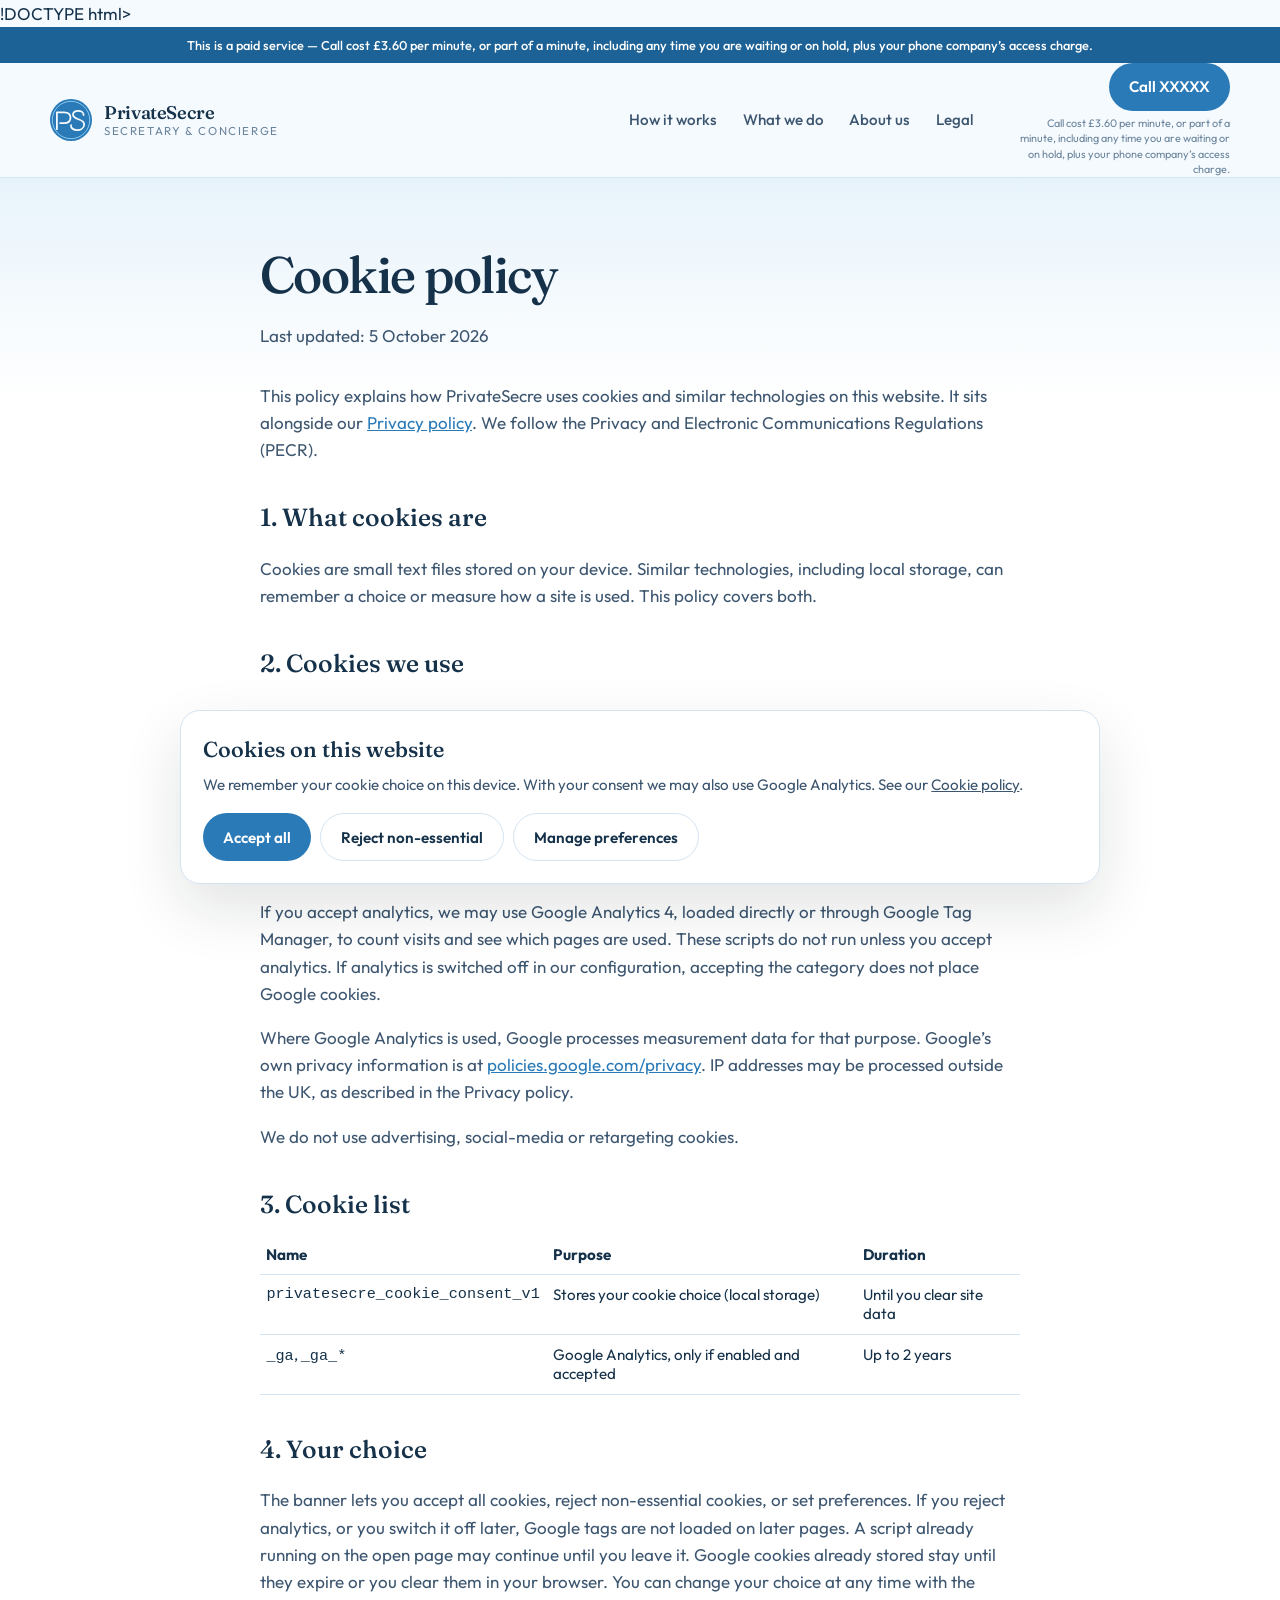
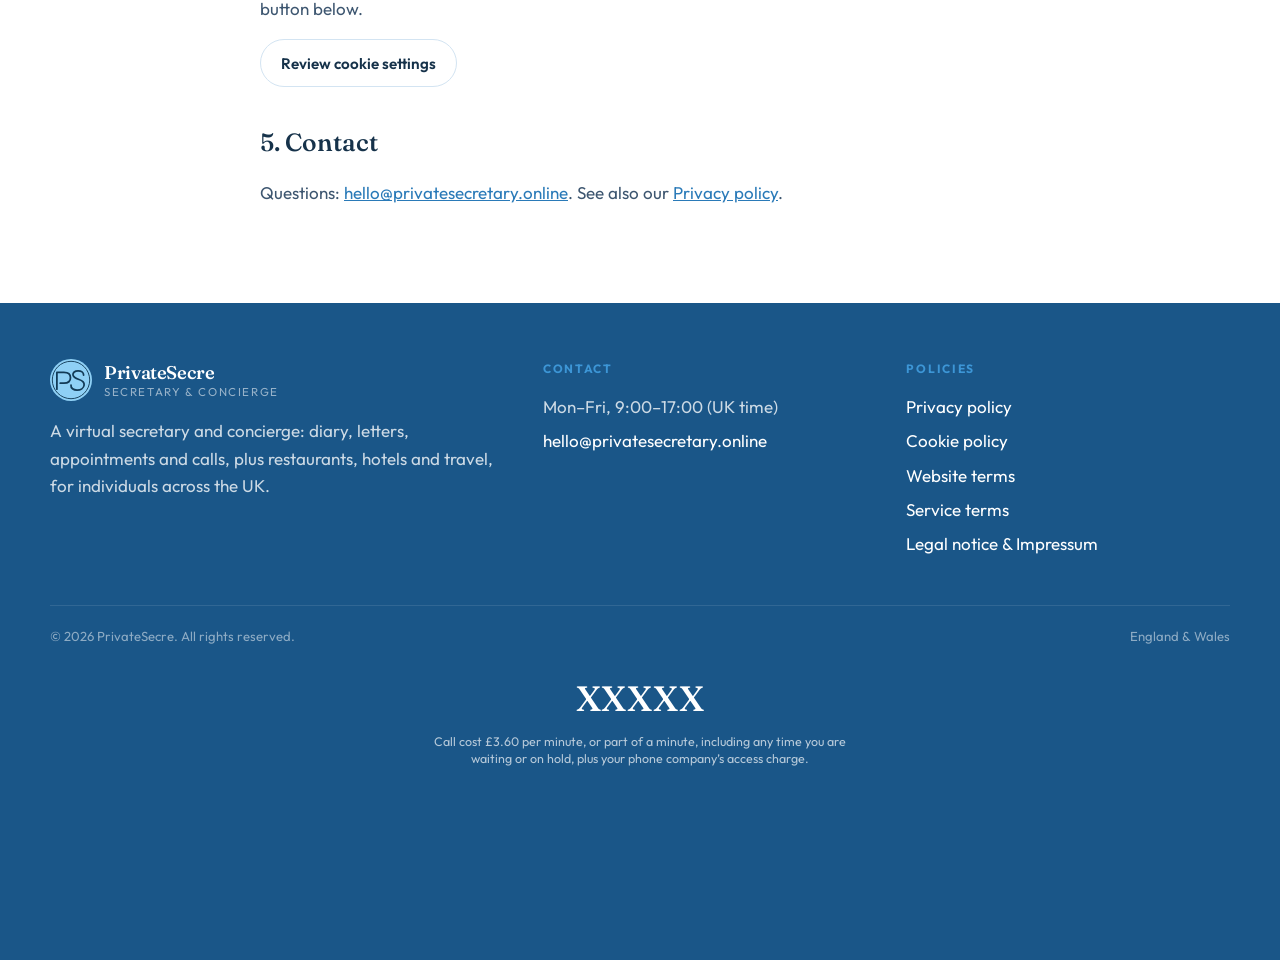
==== cookies.html @ 3f1615e7 "Copy the PrivateSecre page into its own repository. Co-authored-by: Cursor <cursoragent@cursor.com>" ====
!DOCTYPE html>
<html lang="en-GB">
  <head>
    <meta charset="UTF-8" />
    <meta name="viewport" content="width=device-width, initial-scale=1.0" />
    <title>Cookie policy | PrivateSecre</title>
    <link rel="preconnect" href="https://fonts.googleapis.com" />
    <link rel="preconnect" href="https://fonts.gstatic.com" crossorigin />
    <link href="https://fonts.googleapis.com/css2?family=Fraunces:opsz,wght@9..144,520;9..144,560&family=Outfit:wght@400;500;600&display=swap" rel="stylesheet" />
    <link rel="stylesheet" href="css/styles.css" />
    <link rel="icon" href="favicon.svg" type="image/svg+xml" />
    <link rel="apple-touch-icon" href="favicon.svg" />
    <meta name="theme-color" content="#2a7ab8" />
    <script src="js/config.js" defer></script>
    <script src="js/site.js" defer></script>
  </head>
  <body>
    <header class="site-header">
      <p class="paid-banner">This is a paid service — Call cost £3.60 per minute, or part of a minute, including any time you are waiting or on hold, plus your phone company’s access charge.</p>
      <div class="wrap header-bar">
        <a class="logo" href="index.html">
          <svg class="logo-mark" viewBox="0 0 64 64" aria-hidden="true">
            <circle cx="32" cy="32" r="32" fill="#2a7ab8" />
            <circle cx="32" cy="32" r="28.5" fill="none" stroke="#8fd0f5" stroke-width="1.4" />
            <path d="M10.5 46V20.5H21.2c6.4 0 10 3.4 10 8.2 0 4.8-3.6 8.2-10 8.2H15.6" fill="none" stroke="#f7fbfe" stroke-width="2.7" stroke-linecap="round" stroke-linejoin="round" />
            <path d="M51.2 24.4c0-3.8-3.6-6.4-8.4-6.4-5 0-8.2 2.6-7.8 6.2.5 4.2 4.6 5.6 9.2 7 5 1.6 8.2 4 7.8 8.4-.5 4.8-5.4 7.8-10.8 7.8-5.6 0-9.6-3-9.2-7.4" fill="none" stroke="#f7fbfe" stroke-width="2.7" stroke-linecap="round" stroke-linejoin="round" />
          </svg>
          <span class="logo-text"><strong>PrivateSecre</strong><span>Secretary &amp; Concierge</span></span>
        </a>
        <button class="menu-btn" type="button" aria-expanded="false" aria-label="Open menu">
          <svg width="20" height="20" viewBox="0 0 20 20" fill="none" stroke="currentColor" stroke-width="1.6"><path d="M3 5h14M3 10h14M3 15h14" /></svg>
        </button>
        <nav class="site-nav" aria-label="Primary">
          <a href="index.html#how">How it works</a>
          <a href="index.html#services">What we do</a>
          <a href="index.html#about">About us</a>
          <a href="legal.html">Legal</a>
        </nav>
        <div class="header-call">
          <a class="btn btn-navy" href="tel:XXXXX">Call XXXXX</a>
          <p class="call-note">Call cost £3.60 per minute, or part of a minute, including any time you are waiting or on hold, plus your phone company’s access charge.</p>
        </div>
      </div>
    </header>
    <main class="legal">
      <div class="wrap legal-body">
        <h1>Cookie policy</h1>
        <p class="updated">Last updated: 5 October 2026</p>
        <p>This policy explains how PrivateSecre uses cookies and similar technologies on this website. It sits alongside our <a href="privacy.html">Privacy policy</a>. We follow the Privacy and Electronic Communications Regulations (PECR).</p>
        <h2>1. What cookies are</h2>
        <p>Cookies are small text files stored on your device. Similar technologies, including local storage, can remember a choice or measure how a site is used. This policy covers both.</p>
        <h2>2. Cookies we use</h2>
        <h3>Strictly necessary</h3>
        <p>We store your cookie choice so we do not ask you on every page, and so non-essential scripts stay off until you accept them. This does not need consent under PECR. The site does not use this storage for advertising.</p>
        <h3>Analytics</h3>
        <p>If you accept analytics, we may use Google Analytics 4, loaded directly or through Google Tag Manager, to count visits and see which pages are used. These scripts do not run unless you accept analytics. If analytics is switched off in our configuration, accepting the category does not place Google cookies.</p>
        <p>Where Google Analytics is used, Google processes measurement data for that purpose. Google’s own privacy information is at <a href="https://policies.google.com/privacy" rel="noopener noreferrer">policies.google.com/privacy</a>. IP addresses may be processed outside the UK, as described in the Privacy policy.</p>
        <p>We do not use advertising, social-media or retargeting cookies.</p>
        <h2>3. Cookie list</h2>
        <table class="cookie-table">
          <thead><tr><th>Name</th><th>Purpose</th><th>Duration</th></tr></thead>
          <tbody>
            <tr><td><code>privatesecre_cookie_consent_v1</code></td><td>Stores your cookie choice (local storage)</td><td>Until you clear site data</td></tr>
            <tr><td><code>_ga</code>, <code>_ga_*</code></td><td>Google Analytics, only if enabled and accepted</td><td>Up to 2 years</td></tr>
          </tbody>
        </table>
        <h2>4. Your choice</h2>
        <p>The banner lets you accept all cookies, reject non-essential cookies, or set preferences. If you reject analytics, or you switch it off later, Google tags are not loaded on later pages. A script already running on the open page may continue until you leave it. Google cookies already stored stay until they expire or you clear them in your browser. You can change your choice at any time with the button below.</p>
        <p><button type="button" class="btn btn-ghost" onclick="window.PRIVATESECRE_COOKIES && window.PRIVATESECRE_COOKIES.reopenBanner()">Review cookie settings</button></p>
        <h2>5. Contact</h2>
        <p>Questions: <a href="mailto:hello@privatesecretary.online">hello@privatesecretary.online</a>. See also our <a href="privacy.html">Privacy policy</a>.</p>
      </div>
    </main>
    <footer class="site-footer">
      <div class="wrap">
        <div class="footer-grid">
          <div class="footer-brand">
            <a class="logo" href="index.html">
              <svg class="logo-mark" viewBox="0 0 64 64" aria-hidden="true"><circle cx="32" cy="32" r="32" fill="#8fd0f5" /><circle cx="32" cy="32" r="28.5" fill="none" stroke="#123a56" stroke-width="1.4" /><path d="M10.5 46V20.5H21.2c6.4 0 10 3.4 10 8.2 0 4.8-3.6 8.2-10 8.2H15.6" fill="none" stroke="#123a56" stroke-width="2.7" stroke-linecap="round" stroke-linejoin="round" /><path d="M51.2 24.4c0-3.8-3.6-6.4-8.4-6.4-5 0-8.2 2.6-7.8 6.2.5 4.2 4.6 5.6 9.2 7 5 1.6 8.2 4 7.8 8.4-.5 4.8-5.4 7.8-10.8 7.8-5.6 0-9.6-3-9.2-7.4" fill="none" stroke="#123a56" stroke-width="2.7" stroke-linecap="round" stroke-linejoin="round" /></svg>
              <span class="logo-text"><strong>PrivateSecre</strong><span>Secretary &amp; Concierge</span></span>
            </a>
            <p>A virtual secretary and concierge: diary, letters, appointments and calls, plus restaurants, hotels and travel, for individuals across the UK.</p>
          </div>
          <div>
            <h2>Contact</h2>
            <ul>
              <li>Mon–Fri, 9:00–17:00 (UK time)</li>
              <li><a href="mailto:hello@privatesecretary.online">hello@privatesecretary.online</a></li>
            </ul>
          </div>
          <div>
            <h2>Policies</h2>
            <ul>
              <li><a href="privacy.html">Privacy policy</a></li>
              <li><a href="cookies.html">Cookie policy</a></li>
              <li><a href="terms.html">Website terms</a></li>
              <li><a href="service.html">Service terms</a></li>
              <li><a href="legal.html">Legal notice &amp; Impressum</a></li>
            </ul>
          </div>
        </div>
        <div class="footer-base">
          <span>&copy; 2026 PrivateSecre. All rights reserved.</span>
          <span>England &amp; Wales</span>
        </div>
        <div class="footer-cta">
          <p class="footer-phone"><a href="tel:XXXXX">XXXXX</a></p>
          <p class="call-note call-note-light">Call cost £3.60 per minute, or part of a minute, including any time you are waiting or on hold, plus your phone company’s access charge.</p>
        </div>
      </div>
    </footer>
    <div id="cookie-banner" class="cookie-banner" role="dialog" aria-labelledby="cookie-title">
      <div class="cookie-card">
        <h2 id="cookie-title">Cookies on this website</h2>
        <p>We remember your cookie choice on this device. With your consent we may also use Google Analytics. See our <a href="cookies.html">Cookie policy</a>.</p>
        <div class="cookie-actions">
          <button type="button" class="btn btn-navy" data-cookie-accept-all>Accept all</button>
          <button type="button" class="btn btn-ghost" data-cookie-reject>Reject non-essential</button>
          <button type="button" class="btn btn-ghost" data-cookie-manage>Manage preferences</button>
        </div>
        <div id="cookie-panel" class="cookie-panel">
          <div class="cookie-option">
            <input type="checkbox" id="cookie-essential" checked disabled />
            <div><label for="cookie-essential">Strictly necessary</label><p>Required for cookie consent. Always on.</p></div>
          </div>
          <div class="cookie-option">
            <input type="checkbox" id="cookie-analytics" />
            <div><label for="cookie-analytics">Analytics (Google)</label><p>Loaded only if you consent, and only if analytics is switched on in our configuration.</p></div>
          </div>
          <button type="button" class="btn btn-navy" data-cookie-save>Save preferences</button>
        </div>
      </div>
    </div>
  </body>
</html>
---- css/styles.css ----
:root {
  --ink: #16324a;
  --ink-soft: #3d5670;
  --muted: #6a849c;
  --line: #d3e4f2;
  --paper: #e7f3fb;
  --white: #f5faff;
  --navy: #2a7ab8;
  --navy-deep: #1d6296;
  --gold: #3d96d6;
  --gold-soft: #e3f2fc;
  --radius: 18px;
  --shadow: 0 24px 60px rgba(20, 24, 31, 0.12);
  --serif: "Fraunces", "Iowan Old Style", Georgia, serif;
  --sans: "Outfit", system-ui, sans-serif;
  --max: 1180px;
}

*,
*::before,
*::after {
  box-sizing: border-box;
}

html {
  scroll-behavior: smooth;
}

body {
  margin: 0;
  color: var(--ink);
  background: var(--white);
  font-family: var(--sans);
  font-size: 1.0625rem;
  line-height: 1.6;
  -webkit-font-smoothing: antialiased;
}

img {
  max-width: 100%;
  display: block;
}

a {
  color: inherit;
}

.wrap {
  width: min(100% - 2.75rem, var(--max));
  margin-inline: auto;
}

/* ——— Header ——— */
.site-header {
  position: sticky;
  top: 0;
  z-index: 50;
  background: rgba(245, 250, 254, 0.94);
  backdrop-filter: blur(16px);
  border-bottom: 1px solid var(--line);
}

.paid-banner {
  margin: 0;
  padding: 0.55rem 1.25rem;
  background: var(--navy-deep);
  color: #fff;
  text-align: center;
  font-size: 0.8rem;
  line-height: 1.45;
  font-weight: 500;
}

.header-bar {
  display: flex;
  align-items: center;
  gap: 1.5rem;
  min-height: 84px;
}

.logo {
  display: flex;
  align-items: center;
  gap: 0.75rem;
  text-decoration: none;
  flex-shrink: 0;
}

.logo-mark {
  width: 42px;
  height: 42px;
}

.logo-text {
  display: flex;
  flex-direction: column;
  line-height: 1.05;
}

.logo-text strong {
  font-family: var(--serif);
  font-weight: 560;
  font-size: 1.15rem;
  letter-spacing: -0.02em;
}

.logo-text span {
  font-size: 0.72rem;
  letter-spacing: 0.14em;
  text-transform: uppercase;
  color: var(--muted);
  margin-top: 0.2rem;
}

.site-nav {
  display: flex;
  align-items: center;
  gap: 1.6rem;
  margin-left: auto;
}

.site-nav a {
  text-decoration: none;
  font-size: 0.95rem;
  font-weight: 500;
  color: var(--ink-soft);
}

.site-nav a:hover,
.site-nav a[aria-current="page"] {
  color: var(--ink);
}

.header-call {
  display: flex;
  flex-direction: column;
  align-items: flex-end;
  gap: 0.3rem;
  margin-left: 0.75rem;
  max-width: 220px;
}

.header-call .call-note {
  text-align: right;
  font-size: 0.68rem;
}

.header-number {
  text-decoration: none;
  text-align: right;
}

.header-number small {
  display: block;
  font-size: 0.68rem;
  letter-spacing: 0.12em;
  text-transform: uppercase;
  color: var(--muted);
}

.header-number strong {
  font-family: var(--serif);
  font-size: 1.15rem;
  font-weight: 560;
  letter-spacing: 0.01em;
}

.btn {
  display: inline-flex;
  align-items: center;
  justify-content: center;
  gap: 0.45rem;
  min-height: 48px;
  padding: 0.7rem 1.25rem;
  border-radius: 999px;
  border: 0;
  text-decoration: none;
  font-family: var(--sans);
  font-weight: 600;
  font-size: 0.95rem;
  cursor: pointer;
}

.btn-navy {
  background: var(--navy);
  color: #fff;
}

.btn-navy:hover {
  background: var(--navy-deep);
}

.btn-gold {
  background: #5eb6ef;
  color: #0f2d45;
}

.btn-gold:hover {
  filter: brightness(1.05);
}

.btn-ghost {
  background: transparent;
  color: var(--ink);
  border: 1px solid var(--line);
}

.menu-btn {
  display: none;
  margin-left: auto;
  width: 46px;
  height: 46px;
  border-radius: 12px;
  border: 1px solid var(--line);
  background: #fff;
  cursor: pointer;
}

/* ——— Hero ——— */
.hero {
  background: linear-gradient(165deg, #d4ecfb 0%, #f5faff 48%, #e5f3fc 100%);
  color: var(--ink);
  padding: 3.5rem 0 4.5rem;
}

.hero-grid {
  display: grid;
  grid-template-columns: 1.05fr 0.95fr;
  gap: 4rem;
  align-items: center;
}

.kicker {
  display: inline-flex;
  align-items: center;
  gap: 0.6rem;
  margin: 0 0 1.25rem;
  font-size: 0.78rem;
  font-weight: 600;
  letter-spacing: 0.16em;
  text-transform: uppercase;
  color: var(--gold);
}

.kicker::before {
  content: "";
  width: 28px;
  height: 1px;
  background: var(--gold);
}

.hero h1 {
  margin: 0 0 1.25rem;
  font-family: var(--serif);
  font-weight: 520;
  font-size: clamp(2.7rem, 5vw, 4.4rem);
  line-height: 1.02;
  letter-spacing: -0.035em;
}

.hero h1 em {
  font-style: italic;
  font-weight: 480;
  color: #1d6eab;
}

.lede {
  margin: 0 0 2rem;
  max-width: 38rem;
  font-size: 1.15rem;
  color: var(--ink-soft);
}

.hero .lede {
  color: var(--ink-soft);
}

.hero .hours {
  color: var(--muted);
}

.hero .call-note-light {
  color: var(--muted);
}

.hero-actions {
  display: flex;
  flex-wrap: wrap;
  align-items: flex-start;
  gap: 1.25rem;
  margin-bottom: 1.75rem;
}

.cta {
  display: flex;
  flex-direction: column;
  align-items: flex-start;
  gap: 0.45rem;
}

.cta-center {
  align-items: center;
  text-align: center;
}

.call-note {
  margin: 0;
  max-width: 26rem;
  font-size: 0.78rem;
  line-height: 1.4;
  color: var(--muted);
}

.call-note-light {
  color: rgba(255, 255, 255, 0.68);
}

.call-note-on-navy {
  margin-top: 0.75rem;
  color: rgba(255, 255, 255, 0.72);
  text-align: right;
}

.footer-cta {
  display: flex;
  flex-direction: column;
  align-items: center;
  margin-top: 1.5rem;
}

.footer-cta .call-note,
.cta-center .call-note {
  text-align: center;
}

.btn-xl {
  min-height: 56px;
  padding: 0.9rem 1.6rem;
  font-size: 1.02rem;
}

.hours {
  margin: 0;
  color: var(--muted);
  font-size: 0.92rem;
}

.trust-row {
  display: flex;
  flex-wrap: wrap;
  gap: 0.6rem;
  margin-top: 1.75rem;
  padding: 0;
  list-style: none;
}

.trust-row li {
  padding: 0.45rem 0.75rem;
  border-radius: 999px;
  background: #fff;
  border: 1px solid var(--line);
  font-size: 0.82rem;
  color: var(--ink-soft);
}

.hero .trust-row li {
  background: rgba(255, 255, 255, 0.72);
  border-color: #c5dff0;
  color: var(--ink-soft);
}

.hero-stage {
  display: grid;
  grid-template-columns: minmax(0, 0.95fr) minmax(0, 1.05fr);
  gap: 3rem;
  align-items: center;
}

.hero-copy {
  padding-bottom: 0;
}

.film {
  display: grid;
  grid-template-columns: 1.15fr 0.85fr;
  grid-template-rows: 1.2fr 0.8fr;
  gap: 0.75rem;
  height: 540px;
}

.film figure {
  position: relative;
  margin: 0;
  overflow: hidden;
  border-radius: 18px;
}

.film figure:first-child {
  grid-row: 1 / span 2;
}

.film img {
  width: 100%;
  height: 100%;
  object-fit: cover;
  object-position: center;
}

.film figcaption {
  position: absolute;
  left: 12px;
  bottom: 12px;
  padding: 0.32rem 0.7rem;
  border-radius: 999px;
  background: rgba(255, 255, 255, 0.94);
  font-size: 0.7rem;
  font-weight: 600;
  letter-spacing: 0.12em;
  text-transform: uppercase;
  color: var(--navy);
}

.hero-figure {
  position: relative;
  margin: 0;
}

.hero-figure img {
  width: 100%;
  height: 620px;
  object-fit: cover;
  border-radius: 28px;
  box-shadow: var(--shadow);
}

.hero-card {
  position: absolute;
  left: -28px;
  bottom: 28px;
  width: min(280px, 80%);
  padding: 1.15rem 1.2rem;
  background: #fff;
  border-radius: 16px;
  box-shadow: var(--shadow);
}

.hero-card span {
  display: block;
  font-size: 0.72rem;
  letter-spacing: 0.12em;
  text-transform: uppercase;
  color: var(--muted);
}

.hero-card strong {
  display: block;
  margin-top: 0.25rem;
  font-family: var(--serif);
  font-size: 1.55rem;
  font-weight: 560;
}

.hero-card p {
  margin: 0.35rem 0 0;
  font-size: 0.88rem;
  color: var(--ink-soft);
}

/* ——— Sections ——— */
.section {
  padding: 5.5rem 0;
}

.section-paper {
  background: var(--paper);
}

.section-head {
  display: grid;
  grid-template-columns: 180px 1fr;
  gap: 2rem;
  margin-bottom: 2.75rem;
  align-items: start;
}

.section-index {
  font-size: 0.78rem;
  letter-spacing: 0.16em;
  text-transform: uppercase;
  color: var(--gold);
  font-weight: 600;
}

.section-head h2 {
  margin: 0 0 0.6rem;
  font-family: var(--serif);
  font-weight: 520;
  font-size: clamp(2rem, 3.4vw, 3rem);
  letter-spacing: -0.03em;
  line-height: 1.08;
}

.section-head p {
  margin: 0;
  max-width: 40rem;
  color: var(--ink-soft);
}

.split {
  display: grid;
  grid-template-columns: 1.05fr 0.95fr;
  gap: 3.5rem;
  align-items: center;
}

.portrait {
  margin: 0;
  position: relative;
}

.portrait img {
  width: 100%;
  height: 460px;
  object-fit: cover;
  object-position: center;
  border-radius: 24px;
}

.portrait figcaption {
  margin-top: 0.75rem;
  font-size: 0.82rem;
  color: var(--muted);
}

.copy p {
  margin: 0 0 1rem;
  color: var(--ink-soft);
}

.copy p:last-child {
  margin-bottom: 0;
}

.services {
  display: grid;
  grid-template-columns: 1fr 1fr;
  gap: 0;
  border-top: 1px solid var(--line);
}

.service {
  padding: 1.6rem 1.5rem 1.6rem 0;
  border-bottom: 1px solid var(--line);
}

.service:nth-child(odd) {
  padding-right: 2.5rem;
  border-right: 1px solid var(--line);
}

.service:nth-child(even) {
  padding-left: 2.5rem;
}

.service-no {
  display: block;
  margin-bottom: 0.45rem;
  font-size: 0.75rem;
  letter-spacing: 0.14em;
  color: var(--gold);
  font-weight: 600;
}

.service h3 {
  margin: 0 0 0.4rem;
  font-size: 1.15rem;
  font-weight: 600;
}

.service p {
  margin: 0;
  color: var(--ink-soft);
  font-size: 0.98rem;
}

.reasons {
  display: grid;
  grid-template-columns: repeat(3, 1fr);
  gap: 1.25rem;
}

.reason {
  padding: 1.6rem 1.4rem 1.5rem;
  background: #fff;
  border-radius: 20px;
  border: 1px solid var(--line);
}

.reason h3 {
  margin: 0.9rem 0 0.45rem;
  font-family: var(--serif);
  font-weight: 520;
  font-size: 1.45rem;
}

.reason p {
  margin: 0;
  color: var(--ink-soft);
  font-size: 0.98rem;
}

.reason-icon {
  width: 42px;
  height: 42px;
  border-radius: 12px;
  display: grid;
  place-items: center;
  background: var(--gold-soft);
  color: #1d6eab;
}

/* ——— Collage, scenes, gallery ——— */
.collage {
  display: grid;
  grid-template-columns: 1.35fr 0.9fr;
  grid-template-rows: 1fr 1fr;
  gap: 0.8rem;
  min-height: 560px;
}

.collage figure {
  position: relative;
  margin: 0;
  overflow: hidden;
  border-radius: 24px;
  box-shadow: var(--shadow);
}

.collage-main {
  grid-row: 1 / span 2;
}

.collage img {
  width: 100%;
  height: 100%;
  object-fit: cover;
}

.collage figcaption {
  position: absolute;
  left: 14px;
  bottom: 14px;
  padding: 0.38rem 0.75rem;
  border-radius: 999px;
  background: rgba(255, 255, 255, 0.94);
  font-size: 0.72rem;
  font-weight: 600;
  letter-spacing: 0.12em;
  text-transform: uppercase;
  color: var(--navy);
}

.scenes {
  padding: 2.75rem 0 0.5rem;
  background: #fff;
}

.scenes-row {
  display: grid;
  grid-template-columns: repeat(4, 1fr);
  gap: 0.8rem;
}

.scene {
  position: relative;
  display: block;
  height: 240px;
  border-radius: 18px;
  overflow: hidden;
  text-decoration: none;
}

.scene img {
  width: 100%;
  height: 100%;
  object-fit: cover;
  object-position: center;
  transition: transform 0.45s ease;
}

.scene:hover img {
  transform: scale(1.06);
}

.scene::after {
  content: "";
  position: absolute;
  inset: 0;
  background: linear-gradient(180deg, transparent 35%, rgba(18, 58, 96, 0.55));
}

.scene span {
  position: absolute;
  z-index: 1;
  left: 14px;
  bottom: 12px;
  color: #fff;
  font-weight: 600;
  letter-spacing: 0.01em;
}

.gallery {
  display: grid;
  grid-template-columns: repeat(3, 1fr);
  gap: 1.1rem;
}

.shot {
  background: #fff;
  border-radius: 22px;
  overflow: hidden;
  border: 1px solid rgba(28, 43, 74, 0.08);
  box-shadow: 0 16px 40px rgba(20, 24, 31, 0.06);
}

.shot img {
  width: 100%;
  height: 188px;
  object-fit: cover;
}

.shot-body {
  padding: 0.95rem 1.05rem 1.15rem;
}

.shot-body span {
  font-size: 0.72rem;
  letter-spacing: 0.14em;
  color: var(--gold);
  font-weight: 600;
}

.shot-body h3 {
  margin: 0.2rem 0 0.35rem;
  font-size: 1.12rem;
  font-weight: 600;
}

.shot-body p {
  margin: 0;
  color: var(--ink-soft);
  font-size: 0.92rem;
}

.steps {
  display: grid;
  grid-template-columns: repeat(3, 1fr);
  gap: 1.1rem;
  margin: 0;
  padding: 0;
  list-style: none;
}

.steps li {
  background: #fff;
  border-radius: 22px;
  overflow: hidden;
  border: 1px solid var(--line);
}

.steps img {
  width: 100%;
  height: 176px;
  object-fit: cover;
}

.steps li > div {
  padding: 1rem 1.1rem 1.2rem;
}

.steps span {
  font-family: var(--serif);
  font-size: 1.7rem;
  color: var(--gold);
  line-height: 1;
}

.steps h3 {
  margin: 0.2rem 0 0.35rem;
  font-family: var(--serif);
  font-weight: 520;
  font-size: 1.45rem;
}

.steps p {
  margin: 0;
  color: var(--ink-soft);
  font-size: 0.95rem;
}

.section-why {
  background: #fff;
  border-top: 1px solid var(--line);
}

.rail {
  display: grid;
  grid-template-columns: repeat(3, 1fr);
  gap: 0;
  margin: 0;
  padding: 0;
  list-style: none;
  border-top: 1px solid var(--line);
}

.rail li {
  padding: 1.4rem 1.5rem 0 0;
  border-right: 1px solid var(--line);
}

.rail li:last-child {
  border-right: 0;
  padding-right: 0;
}

.rail li + li {
  padding-left: 1.5rem;
}

.rail img {
  width: 100%;
  height: 220px;
  object-fit: cover;
  object-position: center;
  border-radius: 18px;
  margin-bottom: 1.1rem;
}

.rail span {
  font-family: var(--serif);
  font-size: 1.7rem;
  color: var(--gold);
  line-height: 1;
}

.rail h3 {
  margin: 0.2rem 0 0.35rem;
  font-family: var(--serif);
  font-weight: 520;
  font-size: 1.45rem;
}

.rail p {
  margin: 0;
  color: var(--ink-soft);
  font-size: 0.95rem;
}

.desk {
  display: grid;
  grid-template-columns: 1.05fr 0.95fr;
  gap: 2.5rem;
  align-items: start;
}

.desk-label {
  margin: 0 0 0.4rem;
  font-size: 0.78rem;
  font-weight: 600;
  letter-spacing: 0.16em;
  text-transform: uppercase;
  color: var(--gold);
}

.ledger {
  margin: 0;
  padding: 0;
  list-style: none;
}

.ledger li {
  display: grid;
  grid-template-columns: 2.4rem 1fr;
  gap: 0.85rem;
  padding: 1rem 0;
  border-bottom: 1px solid var(--line);
}

.ledger span {
  font-family: var(--serif);
  font-size: 1.05rem;
  color: var(--gold);
  padding-top: 0.15rem;
}

.ledger h3 {
  margin: 0 0 0.2rem;
  font-size: 1.08rem;
  font-weight: 600;
}

.ledger p {
  margin: 0;
  color: var(--ink-soft);
  font-size: 0.95rem;
}

.desk-bookings {
  display: grid;
  gap: 0.85rem;
}

.booking {
  display: grid;
  grid-template-columns: 148px 1fr;
  gap: 1rem;
  align-items: center;
  padding: 0.7rem;
  background: #fff;
  border-radius: 18px;
  border: 1px solid rgba(28, 43, 74, 0.08);
}

.booking img {
  width: 148px;
  height: 112px;
  object-fit: cover;
  object-position: center;
  border-radius: 12px;
}

.booking span {
  font-size: 0.72rem;
  letter-spacing: 0.14em;
  color: var(--gold);
  font-weight: 600;
}

.booking h3 {
  margin: 0.1rem 0 0.25rem;
  font-size: 1.05rem;
}

.booking p {
  margin: 0;
  color: var(--ink-soft);
  font-size: 0.9rem;
}

.about-layout {
  display: grid;
  grid-template-columns: 1.05fr 0.95fr;
  gap: 3.5rem;
  align-items: start;
}

.about-intro h2 {
  margin: 0 0 0.7rem;
  font-family: var(--serif);
  font-weight: 520;
  font-size: clamp(2rem, 3.4vw, 3rem);
  letter-spacing: -0.03em;
  line-height: 1.08;
}

.about-lead {
  margin: 0 0 1.25rem;
  color: var(--ink-soft);
  font-size: 1.08rem;
}

.about-layout .portrait img {
  height: 560px;
}

.section-head-light h2 {
  color: #fff;
}

.section-head-light p {
  color: rgba(255, 255, 255, 0.78);
}

.section-why .reason {
  background: var(--paper);
  border: 0;
}

/* ——— Call band ——— */
.call-band {
  margin: 0;
  padding: 0;
  background: var(--navy);
}

.call-panel {
  display: grid;
  grid-template-columns: 1.2fr 0.8fr;
  gap: 2rem;
  align-items: center;
  padding: 3.25rem 0;
  border-radius: 0;
  background: transparent;
  color: #fff;
  overflow: hidden;
  position: relative;
}

.call-panel h2 {
  margin: 0 0 0.6rem;
  font-family: var(--serif);
  font-weight: 500;
  font-size: clamp(2rem, 3vw, 2.8rem);
  letter-spacing: -0.03em;
  line-height: 1.08;
}

.call-panel p {
  margin: 0;
  color: rgba(255, 255, 255, 0.78);
  max-width: 36rem;
}

.call-side {
  justify-self: end;
  text-align: right;
}

.call-side .big-number {
  display: block;
  margin: 0 0 1rem;
  font-family: var(--serif);
  font-size: clamp(1.8rem, 3vw, 2.4rem);
  text-decoration: none;
  letter-spacing: 0.01em;
}

.call-side small {
  display: block;
  margin-bottom: 1rem;
  color: rgba(255, 255, 255, 0.65);
}

.mid-cta {
  margin-top: 2.25rem;
}

/* ——— Footer ——— */
.site-footer {
  background: #1a5688;
  color: rgba(255, 255, 255, 0.78);
  padding: 3.5rem 0 1.5rem;
}

body:has(#cookie-banner.is-visible) .site-footer {
  padding-bottom: 12rem;
}

.footer-grid {
  display: grid;
  grid-template-columns: 1.4fr 1fr 1fr;
  gap: 2.5rem;
  padding-bottom: 2.5rem;
  border-bottom: 1px solid rgba(255, 255, 255, 0.1);
}

.site-footer .logo-text strong,
.site-footer .logo-text span {
  color: #fff;
}

.site-footer .logo-text span {
  color: rgba(255, 255, 255, 0.55);
}

.footer-brand p {
  margin: 1rem 0 0;
  max-width: 28rem;
}

.site-footer h2 {
  margin: 0 0 0.9rem;
  font-size: 0.75rem;
  letter-spacing: 0.14em;
  text-transform: uppercase;
  color: var(--gold);
}

.site-footer ul {
  margin: 0;
  padding: 0;
  list-style: none;
}

.site-footer li {
  margin: 0 0 0.45rem;
}

.site-footer a {
  color: #fff;
  text-decoration: none;
}

.site-footer a:hover {
  text-decoration: underline;
}

.footer-phone {
  scroll-margin: 8rem 0 2rem;
  margin: 0 0 0.35rem;
  text-align: center;
  font-family: var(--serif);
  font-size: clamp(1.7rem, 3vw, 2.2rem);
  letter-spacing: 0.02em;
  font-weight: 520;
}

.footer-phone a {
  color: #fff;
  text-decoration: none;
}

.footer-base {
  display: flex;
  justify-content: space-between;
  gap: 1rem;
  flex-wrap: wrap;
  padding-top: 1.25rem;
  font-size: 0.82rem;
  color: rgba(255, 255, 255, 0.5);
}

/* ——— Legal ——— */
.legal {
  padding: 3.5rem 0 5rem;
  background: linear-gradient(180deg, var(--paper), #fff 220px);
}

.legal h1 {
  margin: 0 0 0.4rem;
  font-family: var(--serif);
  font-weight: 520;
  font-size: clamp(2.2rem, 4vw, 3.2rem);
  letter-spacing: -0.03em;
}

.updated {
  margin: 0 0 2rem;
  color: var(--muted);
}

.legal-body {
  max-width: 760px;
}

.legal-body h2 {
  margin: 2.2rem 0 0.6rem;
  font-family: var(--serif);
  font-weight: 540;
  font-size: 1.55rem;
}

.legal-body h3 {
  margin: 1.4rem 0 0.4rem;
  font-size: 1.05rem;
}

.legal-body p,
.legal-body li {
  color: var(--ink-soft);
}

.legal-body a {
  color: var(--navy);
}

.ph {
  background: var(--gold-soft);
  color: #18527a;
  padding: 0.05em 0.35em;
  border-radius: 4px;
  font-family: ui-monospace, monospace;
  font-size: 0.88em;
}

.cookie-table {
  width: 100%;
  border-collapse: collapse;
  font-size: 0.95rem;
}

.cookie-table th,
.cookie-table td {
  text-align: left;
  padding: 0.65rem 0.4rem;
  border-bottom: 1px solid var(--line);
  vertical-align: top;
}

/* ——— Cookies ——— */
.cookie-banner {
  position: fixed;
  z-index: 80;
  left: 1rem;
  right: 1rem;
  bottom: 1rem;
  display: none;
}

.cookie-banner.is-visible {
  display: block;
}

.cookie-card {
  width: min(920px, 100%);
  margin: 0 auto;
  padding: 1.35rem 1.4rem;
  background: #fff;
  border: 1px solid var(--line);
  border-radius: 20px;
  box-shadow: var(--shadow);
}

.cookie-card h2 {
  margin: 0 0 0.35rem;
  font-family: var(--serif);
  font-size: 1.35rem;
  font-weight: 540;
}

.cookie-card p {
  margin: 0 0 1rem;
  color: var(--ink-soft);
  font-size: 0.95rem;
}

.cookie-actions {
  display: flex;
  flex-wrap: wrap;
  gap: 0.55rem;
}

.cookie-panel {
  display: none;
  margin-top: 1rem;
  padding-top: 1rem;
  border-top: 1px solid var(--line);
}

.cookie-panel.is-open {
  display: block;
}

.cookie-option {
  display: flex;
  gap: 0.75rem;
  margin-bottom: 0.9rem;
}

.cookie-option label {
  font-weight: 600;
}

.cookie-option p {
  margin: 0.2rem 0 0;
  font-size: 0.85rem;
}

@media (max-width: 980px) {
  .menu-btn {
    display: grid;
    place-items: center;
  }

  .site-nav,
  .header-call {
    display: none;
  }

  .site-header.is-open .site-nav,
  .site-header.is-open .header-call {
    display: flex;
  }

  .site-header.is-open .header-bar {
    flex-wrap: wrap;
    padding-bottom: 1rem;
  }

  .site-header.is-open .site-nav {
    order: 4;
    width: 100%;
    flex-direction: column;
    align-items: flex-start;
    margin: 0;
    padding-top: 0.5rem;
    gap: 0.85rem;
  }

  .site-header.is-open .header-call {
    order: 5;
    width: 100%;
    max-width: none;
    margin: 0;
    padding: 0.75rem 0 0;
    align-items: flex-start;
    border-top: 1px solid var(--line);
  }

  .site-header.is-open .header-call .call-note,
  .call-note-on-navy {
    text-align: left;
  }

  .hero-grid,
  .hero-stage,
  .split,
  .reasons,
  .footer-grid,
  .call-panel,
  .section-head,
  .collage,
  .gallery,
  .steps,
  .rail,
  .desk,
  .about-layout {
    grid-template-columns: 1fr;
  }

  .hero-copy {
    padding-bottom: 0;
  }

  .hero {
    padding-bottom: 2.75rem;
  }

  .film {
    height: auto;
    grid-template-rows: 280px 190px;
  }

  .scenes {
    padding-top: 1.75rem;
  }

  .scene {
    height: 180px;
  }

  .rail img {
    height: 200px;
  }

  .rail li,
  .rail li + li {
    padding: 1.25rem 0;
    border-right: 0;
    border-bottom: 1px solid var(--line);
  }

  .booking {
    grid-template-columns: 120px 1fr;
  }

  .booking img {
    width: 100%;
    height: 96px;
  }

  .about-layout .portrait img {
    height: 360px;
  }

  .scenes-row {
    grid-template-columns: 1fr 1fr;
  }

  .collage {
    min-height: 0;
  }

  .collage-main {
    grid-row: auto;
    min-height: 320px;
  }

  .collage figure:not(.collage-main) {
    min-height: 180px;
  }

  .hero-figure img,
  .portrait img {
    height: 420px;
  }

  .hero-card {
    left: 16px;
    bottom: 16px;
  }

  .services {
    grid-template-columns: 1fr;
  }

  .service:nth-child(odd),
  .service:nth-child(even) {
    padding-left: 0;
    padding-right: 0;
    border-right: 0;
  }

  .call-side {
    justify-self: start;
    text-align: left;
  }
}
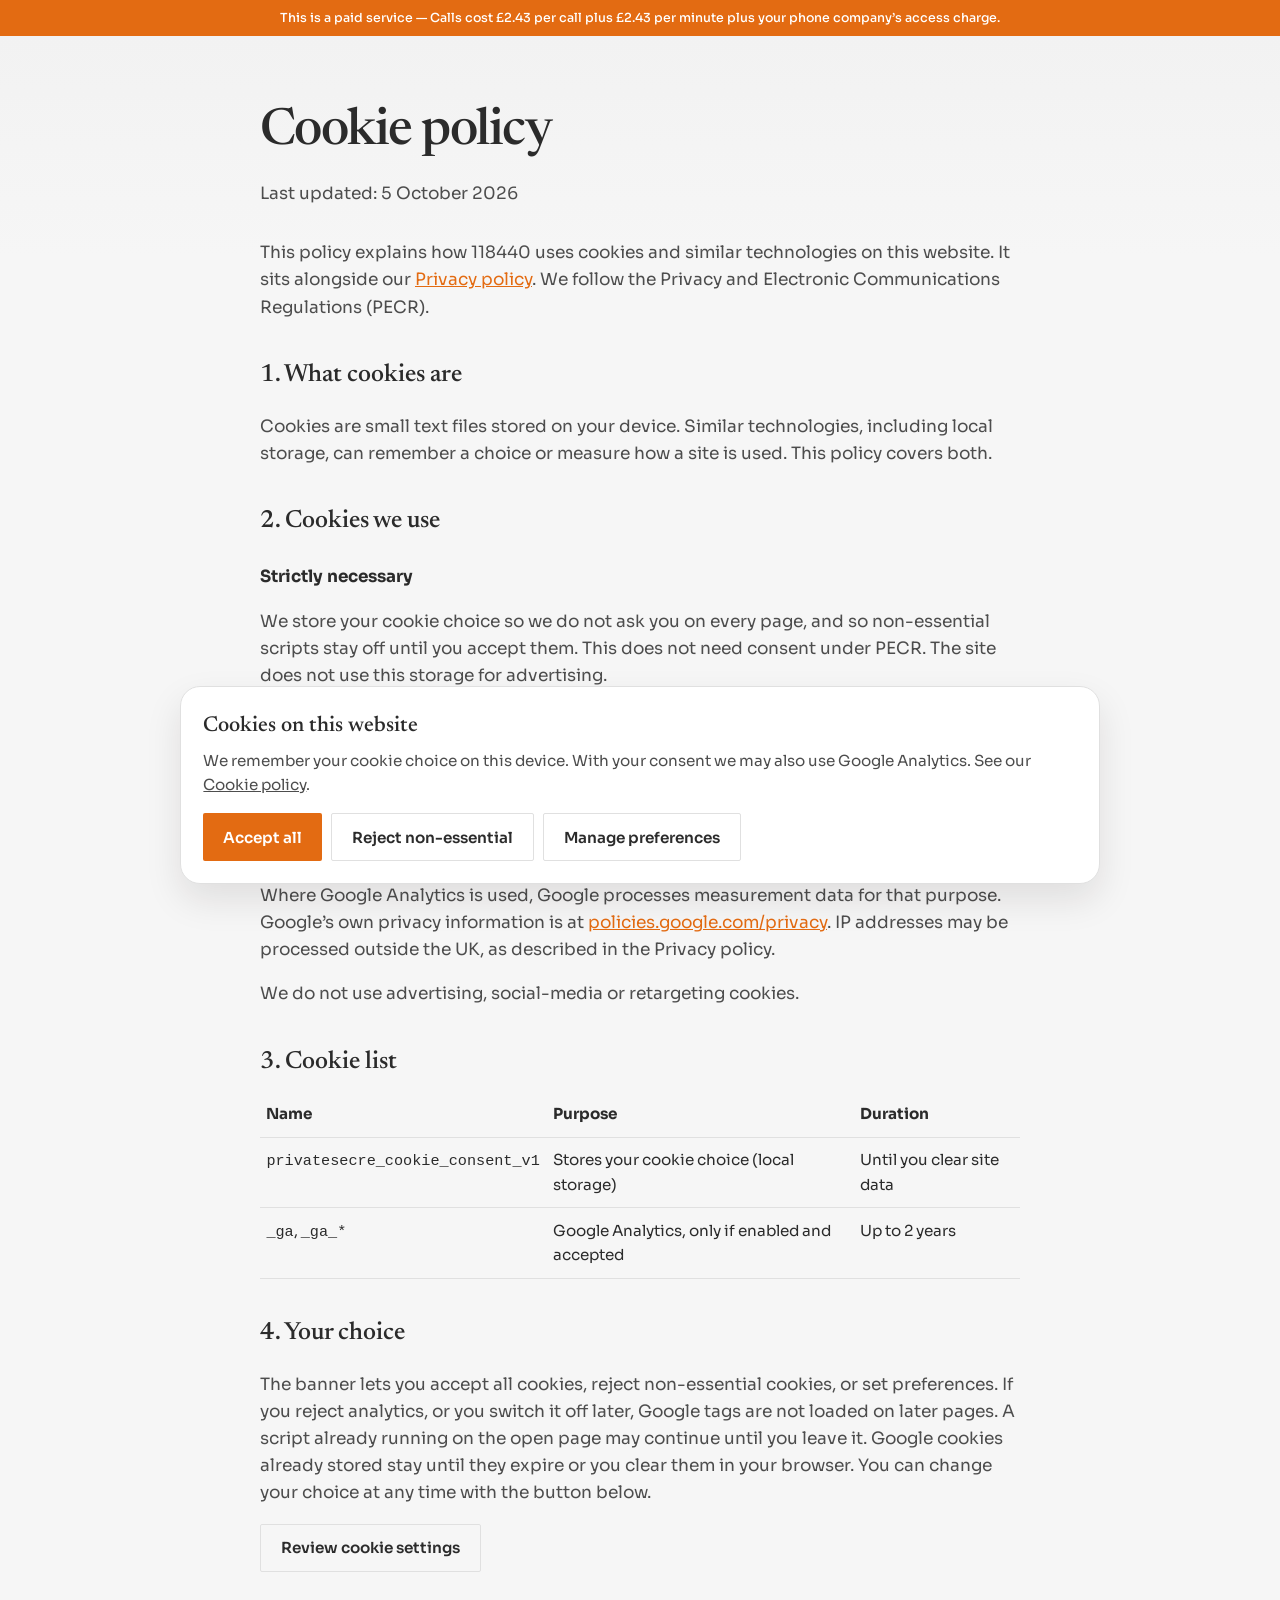
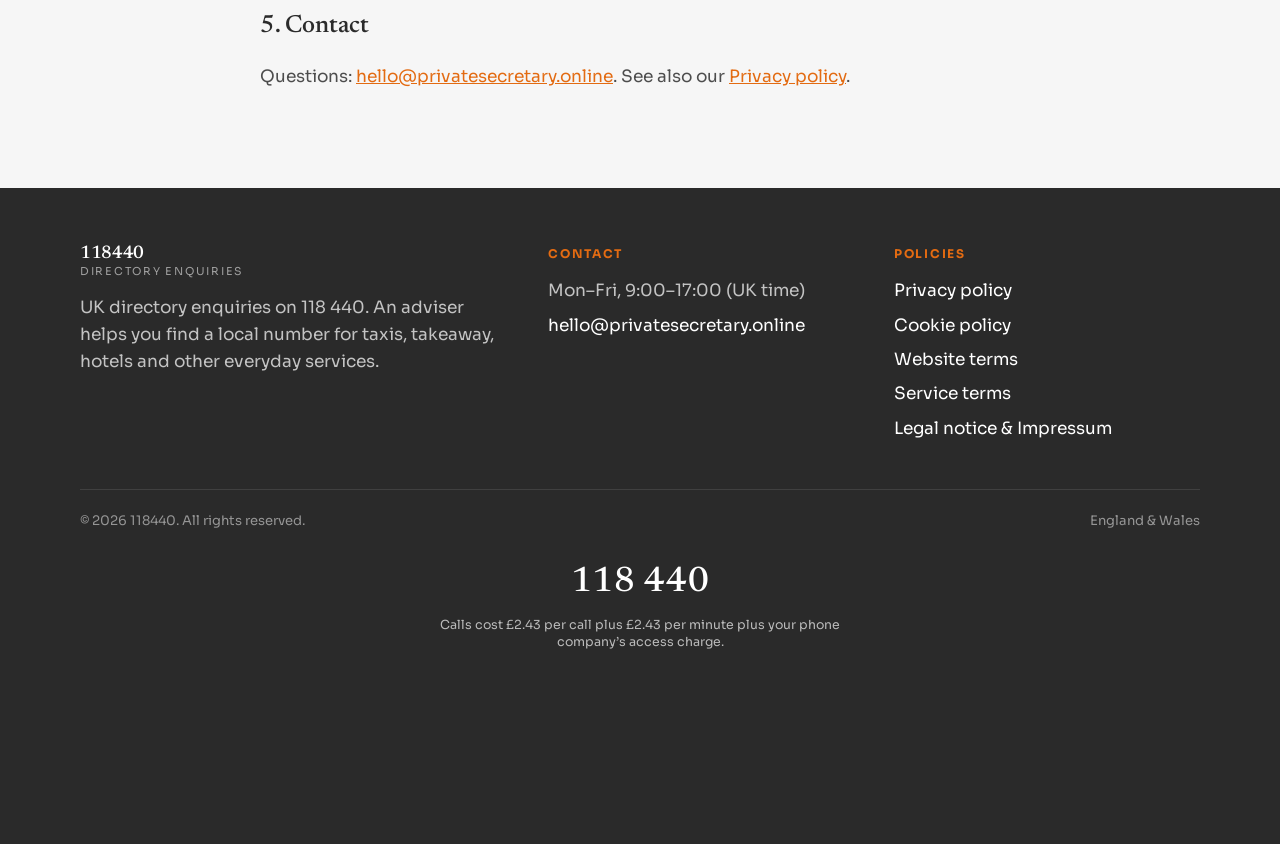
==== commit 6f117079: "Rebrand the demo site as the 118440 directory enquiries service. Co-authored-by: Cursor <cursoragent" ====
--- a/cookies.html
+++ b/cookies.html
@@ -1,52 +1,26 @@
-!DOCTYPE html>
+<!DOCTYPE html>
 <html lang="en-GB">
   <head>
     <meta charset="UTF-8" />
     <meta name="viewport" content="width=device-width, initial-scale=1.0" />
-    <title>Cookie policy | PrivateSecre</title>
+    <title>Cookie policy | 118440</title>
     <link rel="preconnect" href="https://fonts.googleapis.com" />
     <link rel="preconnect" href="https://fonts.gstatic.com" crossorigin />
-    <link href="https://fonts.googleapis.com/css2?family=Fraunces:opsz,wght@9..144,520;9..144,560&family=Outfit:wght@400;500;600&display=swap" rel="stylesheet" />
+    <link href="https://fonts.googleapis.com/css2?family=Newsreader:opsz,wght@6..72,500;6..72,600&family=Sora:wght@400;500;600&display=swap" rel="stylesheet" />
     <link rel="stylesheet" href="css/styles.css" />
-    <link rel="icon" href="favicon.svg" type="image/svg+xml" />
-    <link rel="apple-touch-icon" href="favicon.svg" />
-    <meta name="theme-color" content="#2a7ab8" />
+    <link rel="icon" href="favicon.svg?v=2" type="image/svg+xml" />
+    <link rel="apple-touch-icon" href="favicon.svg?v=2" />
+    <meta name="theme-color" content="#2a2a2a" />
     <script src="js/config.js" defer></script>
     <script src="js/site.js" defer></script>
   </head>
   <body>
-    <header class="site-header">
-      <p class="paid-banner">This is a paid service — Call cost £3.60 per minute, or part of a minute, including any time you are waiting or on hold, plus your phone company’s access charge.</p>
-      <div class="wrap header-bar">
-        <a class="logo" href="index.html">
-          <svg class="logo-mark" viewBox="0 0 64 64" aria-hidden="true">
-            <circle cx="32" cy="32" r="32" fill="#2a7ab8" />
-            <circle cx="32" cy="32" r="28.5" fill="none" stroke="#8fd0f5" stroke-width="1.4" />
-            <path d="M10.5 46V20.5H21.2c6.4 0 10 3.4 10 8.2 0 4.8-3.6 8.2-10 8.2H15.6" fill="none" stroke="#f7fbfe" stroke-width="2.7" stroke-linecap="round" stroke-linejoin="round" />
-            <path d="M51.2 24.4c0-3.8-3.6-6.4-8.4-6.4-5 0-8.2 2.6-7.8 6.2.5 4.2 4.6 5.6 9.2 7 5 1.6 8.2 4 7.8 8.4-.5 4.8-5.4 7.8-10.8 7.8-5.6 0-9.6-3-9.2-7.4" fill="none" stroke="#f7fbfe" stroke-width="2.7" stroke-linecap="round" stroke-linejoin="round" />
-          </svg>
-          <span class="logo-text"><strong>PrivateSecre</strong><span>Secretary &amp; Concierge</span></span>
-        </a>
-        <button class="menu-btn" type="button" aria-expanded="false" aria-label="Open menu">
-          <svg width="20" height="20" viewBox="0 0 20 20" fill="none" stroke="currentColor" stroke-width="1.6"><path d="M3 5h14M3 10h14M3 15h14" /></svg>
-        </button>
-        <nav class="site-nav" aria-label="Primary">
-          <a href="index.html#how">How it works</a>
-          <a href="index.html#services">What we do</a>
-          <a href="index.html#about">About us</a>
-          <a href="legal.html">Legal</a>
-        </nav>
-        <div class="header-call">
-          <a class="btn btn-navy" href="tel:XXXXX">Call XXXXX</a>
-          <p class="call-note">Call cost £3.60 per minute, or part of a minute, including any time you are waiting or on hold, plus your phone company’s access charge.</p>
-        </div>
-      </div>
-    </header>
+    <p class="paid-banner">This is a paid service — Calls cost £2.43 per call plus £2.43 per minute plus your phone company’s access charge.</p>
     <main class="legal">
       <div class="wrap legal-body">
         <h1>Cookie policy</h1>
         <p class="updated">Last updated: 5 October 2026</p>
-        <p>This policy explains how PrivateSecre uses cookies and similar technologies on this website. It sits alongside our <a href="privacy.html">Privacy policy</a>. We follow the Privacy and Electronic Communications Regulations (PECR).</p>
+        <p>This policy explains how 118440 uses cookies and similar technologies on this website. It sits alongside our <a href="privacy.html">Privacy policy</a>. We follow the Privacy and Electronic Communications Regulations (PECR).</p>
         <h2>1. What cookies are</h2>
         <p>Cookies are small text files stored on your device. Similar technologies, including local storage, can remember a choice or measure how a site is used. This policy covers both.</p>
         <h2>2. Cookies we use</h2>
@@ -76,10 +50,9 @@
         <div class="footer-grid">
           <div class="footer-brand">
             <a class="logo" href="index.html">
-              <svg class="logo-mark" viewBox="0 0 64 64" aria-hidden="true"><circle cx="32" cy="32" r="32" fill="#8fd0f5" /><circle cx="32" cy="32" r="28.5" fill="none" stroke="#123a56" stroke-width="1.4" /><path d="M10.5 46V20.5H21.2c6.4 0 10 3.4 10 8.2 0 4.8-3.6 8.2-10 8.2H15.6" fill="none" stroke="#123a56" stroke-width="2.7" stroke-linecap="round" stroke-linejoin="round" /><path d="M51.2 24.4c0-3.8-3.6-6.4-8.4-6.4-5 0-8.2 2.6-7.8 6.2.5 4.2 4.6 5.6 9.2 7 5 1.6 8.2 4 7.8 8.4-.5 4.8-5.4 7.8-10.8 7.8-5.6 0-9.6-3-9.2-7.4" fill="none" stroke="#123a56" stroke-width="2.7" stroke-linecap="round" stroke-linejoin="round" /></svg>
-              <span class="logo-text"><strong>PrivateSecre</strong><span>Secretary &amp; Concierge</span></span>
+              <span class="logo-text"><strong>118440</strong><span>Directory enquiries</span></span>
             </a>
-            <p>A virtual secretary and concierge: diary, letters, appointments and calls, plus restaurants, hotels and travel, for individuals across the UK.</p>
+            <p>UK directory enquiries on 118 440. An adviser helps you find a local number for taxis, takeaway, hotels and other everyday services.</p>
           </div>
           <div>
             <h2>Contact</h2>
@@ -100,12 +73,12 @@
           </div>
         </div>
         <div class="footer-base">
-          <span>&copy; 2026 PrivateSecre. All rights reserved.</span>
+          <span>&copy; 2026 118440. All rights reserved.</span>
           <span>England &amp; Wales</span>
         </div>
         <div class="footer-cta">
-          <p class="footer-phone"><a href="tel:XXXXX">XXXXX</a></p>
-          <p class="call-note call-note-light">Call cost £3.60 per minute, or part of a minute, including any time you are waiting or on hold, plus your phone company’s access charge.</p>
+          <p class="footer-phone"><a href="tel:118440">118 440</a></p>
+          <p class="call-note call-note-light">Calls cost £2.43 per call plus £2.43 per minute plus your phone company’s access charge.</p>
         </div>
       </div>
     </footer>
--- a/css/styles.css
+++ b/css/styles.css
@@ -1,19 +1,19 @@
 :root {
-  --ink: #16324a;
-  --ink-soft: #3d5670;
-  --muted: #6a849c;
-  --line: #d3e4f2;
-  --paper: #e7f3fb;
-  --white: #f5faff;
-  --navy: #2a7ab8;
-  --navy-deep: #1d6296;
-  --gold: #3d96d6;
-  --gold-soft: #e3f2fc;
-  --radius: 18px;
-  --shadow: 0 24px 60px rgba(20, 24, 31, 0.12);
-  --serif: "Fraunces", "Iowan Old Style", Georgia, serif;
-  --sans: "Outfit", system-ui, sans-serif;
-  --max: 1180px;
+  --ink: #2b2b2b;
+  --ink-soft: #4d4d4d;
+  --muted: #737373;
+  --line: #e0e0e0;
+  --paper: #f2f2f2;
+  --white: #f6f6f6;
+  --navy: #3a3a3a;
+  --navy-deep: #2a2a2a;
+  --gold: #e36b12;
+  --gold-soft: #fff1e4;
+  --radius: 2px;
+  --shadow: 0 16px 36px rgba(27, 23, 20, 0.1);
+  --serif: "Newsreader", "Iowan Old Style", Georgia, serif;
+  --sans: "Sora", system-ui, sans-serif;
+  --max: 1120px;
 }
 
 *,
@@ -55,18 +55,18 @@
   position: sticky;
   top: 0;
   z-index: 50;
-  background: rgba(245, 250, 254, 0.94);
-  backdrop-filter: blur(16px);
-  border-bottom: 1px solid var(--line);
-}
-
-.paid-banner {
-  margin: 0;
-  padding: 0.55rem 1.25rem;
   background: var(--navy-deep);
   color: #fff;
+  border-bottom: 4px solid var(--gold);
+}
+
+.paid-banner {
+  margin: 0;
+  padding: 0.55rem 1.25rem;
+  background: var(--gold);
+  color: #fff;
   text-align: center;
-  font-size: 0.8rem;
+  font-size: 0.78rem;
   line-height: 1.45;
   font-weight: 500;
 }
@@ -89,6 +89,7 @@
 .logo-mark {
   width: 42px;
   height: 42px;
+  border-radius: 2px;
 }
 
 .logo-text {
@@ -105,11 +106,19 @@
 }
 
 .logo-text span {
-  font-size: 0.72rem;
-  letter-spacing: 0.14em;
+  font-size: 0.68rem;
+  letter-spacing: 0.16em;
   text-transform: uppercase;
   color: var(--muted);
   margin-top: 0.2rem;
+}
+
+.site-header .logo-text strong {
+  color: #fff;
+}
+
+.site-header .logo-text span {
+  color: rgba(255, 255, 255, 0.55);
 }
 
 .site-nav {
@@ -121,14 +130,16 @@
 
 .site-nav a {
   text-decoration: none;
-  font-size: 0.95rem;
+  font-size: 0.82rem;
   font-weight: 500;
-  color: var(--ink-soft);
+  letter-spacing: 0.04em;
+  text-transform: uppercase;
+  color: rgba(255, 255, 255, 0.72);
 }
 
 .site-nav a:hover,
 .site-nav a[aria-current="page"] {
-  color: var(--ink);
+  color: #fff;
 }
 
 .header-call {
@@ -143,6 +154,7 @@
 .header-call .call-note {
   text-align: right;
   font-size: 0.68rem;
+  color: rgba(255, 255, 255, 0.62);
 }
 
 .header-number {
@@ -155,7 +167,7 @@
   font-size: 0.68rem;
   letter-spacing: 0.12em;
   text-transform: uppercase;
-  color: var(--muted);
+  color: rgba(255, 255, 255, 0.55);
 }
 
 .header-number strong {
@@ -163,6 +175,7 @@
   font-size: 1.15rem;
   font-weight: 560;
   letter-spacing: 0.01em;
+  color: #fff;
 }
 
 .btn {
@@ -172,7 +185,7 @@
   gap: 0.45rem;
   min-height: 48px;
   padding: 0.7rem 1.25rem;
-  border-radius: 999px;
+  border-radius: 2px;
   border: 0;
   text-decoration: none;
   font-family: var(--sans);
@@ -182,21 +195,30 @@
 }
 
 .btn-navy {
-  background: var(--navy);
+  background: var(--gold);
   color: #fff;
 }
 
 .btn-navy:hover {
-  background: var(--navy-deep);
+  background: #c4550a;
+}
+
+.header-call .btn-navy {
+  background: var(--gold);
+}
+
+.header-call .btn-navy:hover {
+  background: #c4550a;
 }
 
 .btn-gold {
-  background: #5eb6ef;
-  color: #0f2d45;
+  background: var(--gold);
+  color: #fff;
 }
 
 .btn-gold:hover {
-  filter: brightness(1.05);
+  background: #c4550a;
+  filter: none;
 }
 
 .btn-ghost {
@@ -210,17 +232,20 @@
   margin-left: auto;
   width: 46px;
   height: 46px;
-  border-radius: 12px;
-  border: 1px solid var(--line);
-  background: #fff;
+  border-radius: 2px;
+  border: 1px solid rgba(255, 255, 255, 0.28);
+  background: transparent;
+  color: #fff;
   cursor: pointer;
 }
 
 /* ——— Hero ——— */
 .hero {
-  background: linear-gradient(165deg, #d4ecfb 0%, #f5faff 48%, #e5f3fc 100%);
+  background:
+    linear-gradient(90deg, rgba(227, 107, 18, 0.22) 0 6px, transparent 6px),
+    var(--white);
   color: var(--ink);
-  padding: 3.5rem 0 4.5rem;
+  padding: 4.25rem 0 1.5rem;
 }
 
 .hero-grid {
@@ -244,8 +269,8 @@
 
 .kicker::before {
   content: "";
-  width: 28px;
-  height: 1px;
+  width: 8px;
+  height: 8px;
   background: var(--gold);
 }
 
@@ -261,7 +286,7 @@
 .hero h1 em {
   font-style: italic;
   font-weight: 480;
-  color: #1d6eab;
+  color: var(--gold);
 }
 
 .lede {
@@ -355,25 +380,28 @@
 }
 
 .trust-row li {
-  padding: 0.45rem 0.75rem;
-  border-radius: 999px;
-  background: #fff;
-  border: 1px solid var(--line);
-  font-size: 0.82rem;
+  padding: 0.35rem 0;
+  border-radius: 0;
+  background: transparent;
+  border: 0;
+  border-bottom: 2px solid var(--gold);
+  font-size: 0.75rem;
+  letter-spacing: 0.08em;
+  text-transform: uppercase;
   color: var(--ink-soft);
 }
 
 .hero .trust-row li {
-  background: rgba(255, 255, 255, 0.72);
-  border-color: #c5dff0;
+  background: transparent;
+  border-color: var(--gold);
   color: var(--ink-soft);
 }
 
 .hero-stage {
   display: grid;
-  grid-template-columns: minmax(0, 0.95fr) minmax(0, 1.05fr);
-  gap: 3rem;
-  align-items: center;
+  grid-template-columns: 1fr;
+  gap: 2.25rem;
+  align-items: start;
 }
 
 .hero-copy {
@@ -382,21 +410,21 @@
 
 .film {
   display: grid;
-  grid-template-columns: 1.15fr 0.85fr;
-  grid-template-rows: 1.2fr 0.8fr;
-  gap: 0.75rem;
-  height: 540px;
+  grid-template-columns: repeat(4, 1fr);
+  grid-template-rows: 280px;
+  gap: 0.55rem;
+  height: auto;
 }
 
 .film figure {
   position: relative;
   margin: 0;
   overflow: hidden;
-  border-radius: 18px;
+  border-radius: 0;
 }
 
 .film figure:first-child {
-  grid-row: 1 / span 2;
+  grid-row: auto;
 }
 
 .film img {
@@ -408,16 +436,17 @@
 
 .film figcaption {
   position: absolute;
-  left: 12px;
-  bottom: 12px;
-  padding: 0.32rem 0.7rem;
-  border-radius: 999px;
-  background: rgba(255, 255, 255, 0.94);
-  font-size: 0.7rem;
+  left: 0;
+  right: 0;
+  bottom: 0;
+  padding: 0.45rem 0.75rem;
+  border-radius: 0;
+  background: rgba(42, 42, 42, 0.88);
+  font-size: 0.68rem;
   font-weight: 600;
-  letter-spacing: 0.12em;
+  letter-spacing: 0.14em;
   text-transform: uppercase;
-  color: var(--navy);
+  color: #fff;
 }
 
 .hero-figure {
@@ -590,10 +619,11 @@
 }
 
 .reason {
-  padding: 1.6rem 1.4rem 1.5rem;
-  background: #fff;
-  border-radius: 20px;
-  border: 1px solid var(--line);
+  padding: 1.15rem 1.4rem 1.35rem 0;
+  background: transparent;
+  border-radius: 0;
+  border: 0;
+  border-top: 2px solid var(--gold);
 }
 
 .reason h3 {
@@ -601,6 +631,10 @@
   font-family: var(--serif);
   font-weight: 520;
   font-size: 1.45rem;
+}
+
+.reason h3:first-child {
+  margin-top: 0;
 }
 
 .reason p {
@@ -616,7 +650,7 @@
   display: grid;
   place-items: center;
   background: var(--gold-soft);
-  color: #1d6eab;
+  color: var(--gold);
 }
 
 /* ——— Collage, scenes, gallery ——— */
@@ -657,12 +691,12 @@
   font-weight: 600;
   letter-spacing: 0.12em;
   text-transform: uppercase;
-  color: var(--navy);
+  color: var(--gold);
 }
 
 .scenes {
-  padding: 2.75rem 0 0.5rem;
-  background: #fff;
+  padding: 0 0 2.5rem;
+  background: var(--white);
 }
 
 .scenes-row {
@@ -674,15 +708,17 @@
 .scene {
   position: relative;
   display: block;
-  height: 240px;
-  border-radius: 18px;
+  height: auto;
+  border-radius: 0;
   overflow: hidden;
   text-decoration: none;
+  background: var(--paper);
+  border-top: 3px solid var(--gold);
 }
 
 .scene img {
   width: 100%;
-  height: 100%;
+  height: 168px;
   object-fit: cover;
   object-position: center;
   transition: transform 0.45s ease;
@@ -693,20 +729,18 @@
 }
 
 .scene::after {
-  content: "";
-  position: absolute;
-  inset: 0;
-  background: linear-gradient(180deg, transparent 35%, rgba(18, 58, 96, 0.55));
+  content: none;
 }
 
 .scene span {
-  position: absolute;
-  z-index: 1;
-  left: 14px;
-  bottom: 12px;
-  color: #fff;
+  position: static;
+  display: block;
+  padding: 0.7rem 0.1rem 0.15rem;
+  color: var(--ink);
   font-weight: 600;
-  letter-spacing: 0.01em;
+  letter-spacing: 0.06em;
+  text-transform: uppercase;
+  font-size: 0.78rem;
 }
 
 .gallery {
@@ -719,7 +753,7 @@
   background: #fff;
   border-radius: 22px;
   overflow: hidden;
-  border: 1px solid rgba(28, 43, 74, 0.08);
+  border: 1px solid rgba(40, 40, 40, 0.08);
   box-shadow: 0 16px 40px rgba(20, 24, 31, 0.06);
 }
 
@@ -805,7 +839,7 @@
 
 .rail {
   display: grid;
-  grid-template-columns: repeat(3, 1fr);
+  grid-template-columns: 1fr;
   gap: 0;
   margin: 0;
   padding: 0;
@@ -814,8 +848,13 @@
 }
 
 .rail li {
-  padding: 1.4rem 1.5rem 0 0;
-  border-right: 1px solid var(--line);
+  display: grid;
+  grid-template-columns: 260px 1fr;
+  gap: 1.6rem;
+  align-items: center;
+  padding: 1.35rem 0;
+  border-right: 0;
+  border-bottom: 1px solid var(--line);
 }
 
 .rail li:last-child {
@@ -824,16 +863,16 @@
 }
 
 .rail li + li {
-  padding-left: 1.5rem;
+  padding-left: 0;
 }
 
 .rail img {
   width: 100%;
-  height: 220px;
+  height: 160px;
   object-fit: cover;
   object-position: center;
-  border-radius: 18px;
-  margin-bottom: 1.1rem;
+  border-radius: 0;
+  margin-bottom: 0;
 }
 
 .rail span {
@@ -918,7 +957,7 @@
   padding: 0.7rem;
   background: #fff;
   border-radius: 18px;
-  border: 1px solid rgba(28, 43, 74, 0.08);
+  border: 1px solid rgba(40, 40, 40, 0.08);
 }
 
 .booking img {
@@ -989,8 +1028,8 @@
 /* ——— Call band ——— */
 .call-band {
   margin: 0;
-  padding: 0;
-  background: var(--navy);
+  padding: 0 0 4.5rem;
+  background: var(--white);
 }
 
 .call-panel {
@@ -998,9 +1037,10 @@
   grid-template-columns: 1.2fr 0.8fr;
   gap: 2rem;
   align-items: center;
-  padding: 3.25rem 0;
+  padding: 2.4rem 2.2rem;
   border-radius: 0;
-  background: transparent;
+  background: var(--navy);
+  border-left: 8px solid var(--gold);
   color: #fff;
   overflow: hidden;
   position: relative;
@@ -1047,8 +1087,8 @@
 
 /* ——— Footer ——— */
 .site-footer {
-  background: #1a5688;
-  color: rgba(255, 255, 255, 0.78);
+  background: #2a2a2a;
+  color: rgba(255, 255, 255, 0.72);
   padding: 3.5rem 0 1.5rem;
 }
 
@@ -1133,7 +1173,7 @@
 /* ——— Legal ——— */
 .legal {
   padding: 3.5rem 0 5rem;
-  background: linear-gradient(180deg, var(--paper), #fff 220px);
+  background: linear-gradient(180deg, var(--paper), var(--white) 220px);
 }
 
 .legal h1 {
@@ -1171,12 +1211,12 @@
 }
 
 .legal-body a {
-  color: var(--navy);
+  color: var(--gold);
 }
 
 .ph {
   background: var(--gold-soft);
-  color: #18527a;
+  color: #c4550a;
   padding: 0.05em 0.35em;
   border-radius: 4px;
   font-family: ui-monospace, monospace;
@@ -1304,7 +1344,7 @@
     margin: 0;
     padding: 0.75rem 0 0;
     align-items: flex-start;
-    border-top: 1px solid var(--line);
+    border-top: 1px solid rgba(255, 255, 255, 0.16);
   }
 
   .site-header.is-open .header-call .call-note,
@@ -1338,26 +1378,28 @@
 
   .film {
     height: auto;
-    grid-template-rows: 280px 190px;
+    grid-template-columns: 1fr 1fr;
+    grid-template-rows: 180px 180px;
   }
 
   .scenes {
     padding-top: 1.75rem;
   }
 
-  .scene {
-    height: 180px;
-  }
-
-  .rail img {
-    height: 200px;
+  .scene img {
+    height: 140px;
   }
 
   .rail li,
   .rail li + li {
+    grid-template-columns: 1fr;
     padding: 1.25rem 0;
     border-right: 0;
     border-bottom: 1px solid var(--line);
+  }
+
+  .rail img {
+    height: 180px;
   }
 
   .booking {
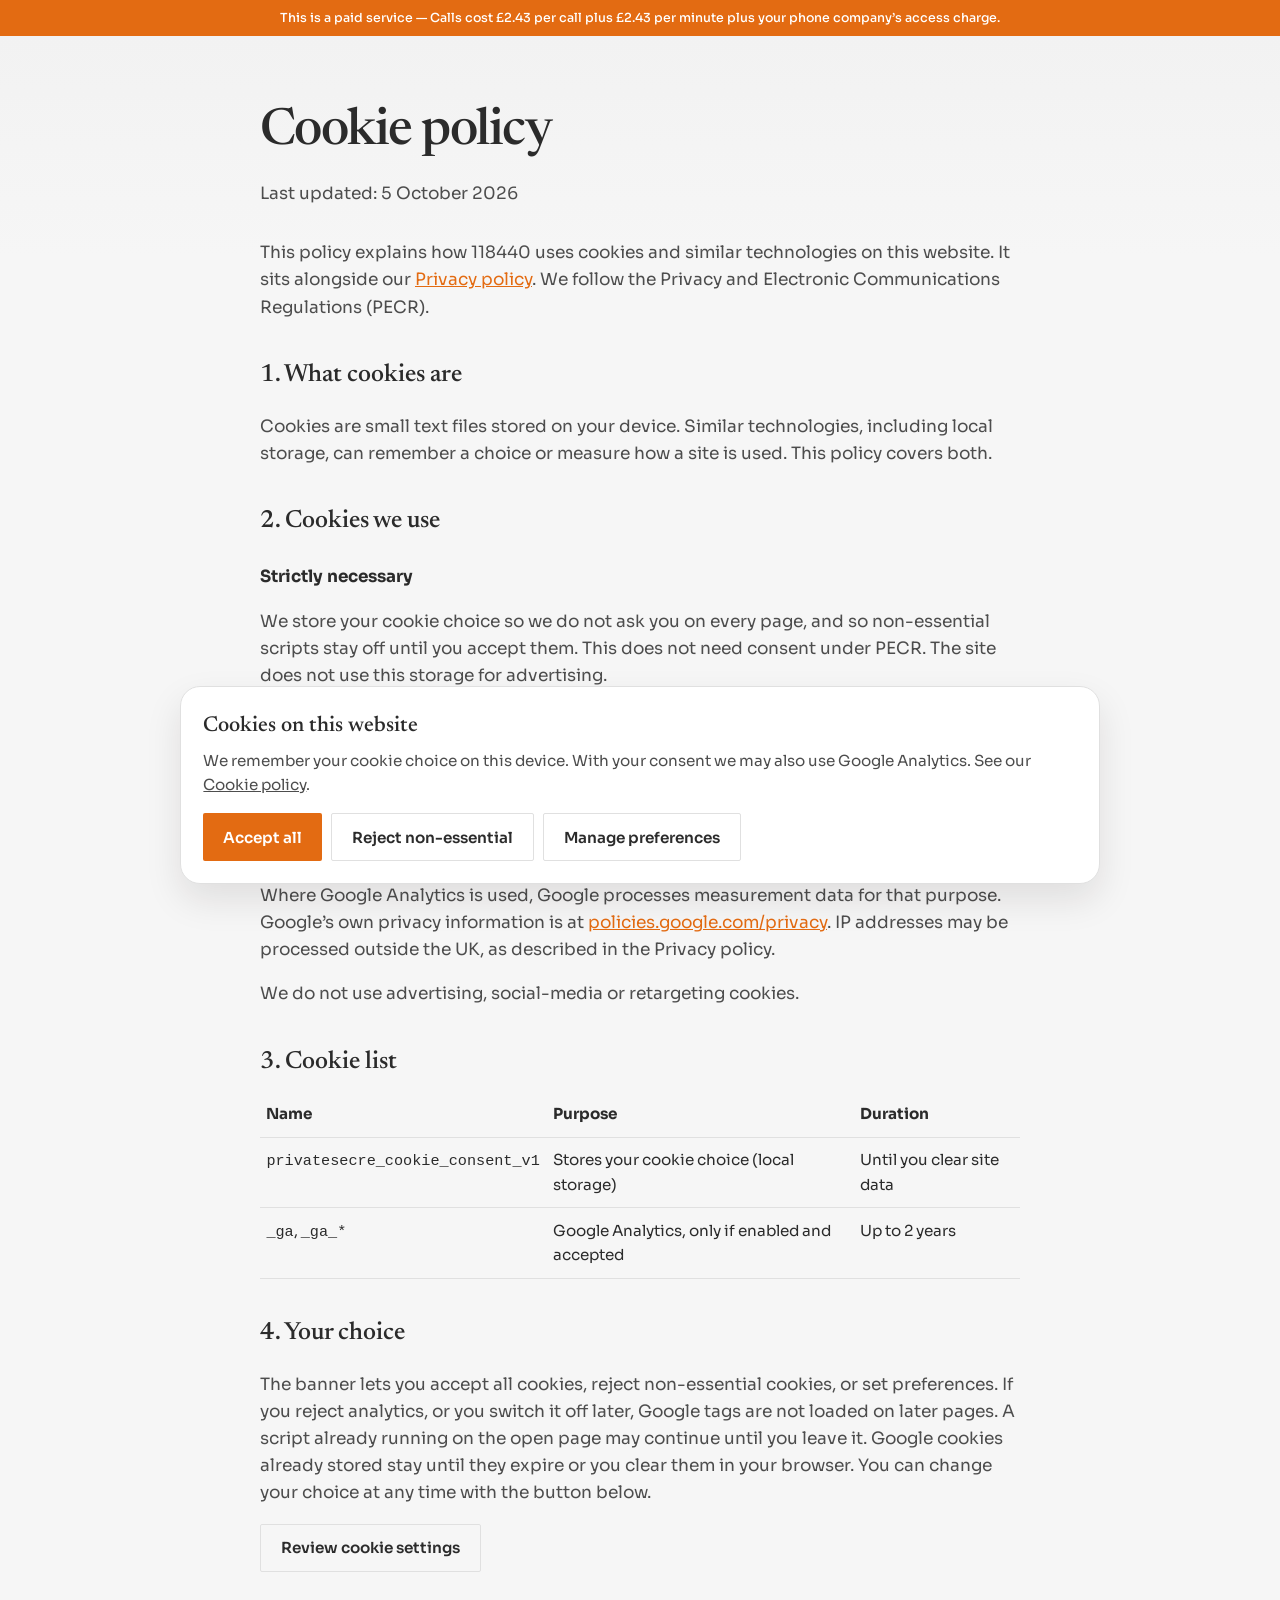
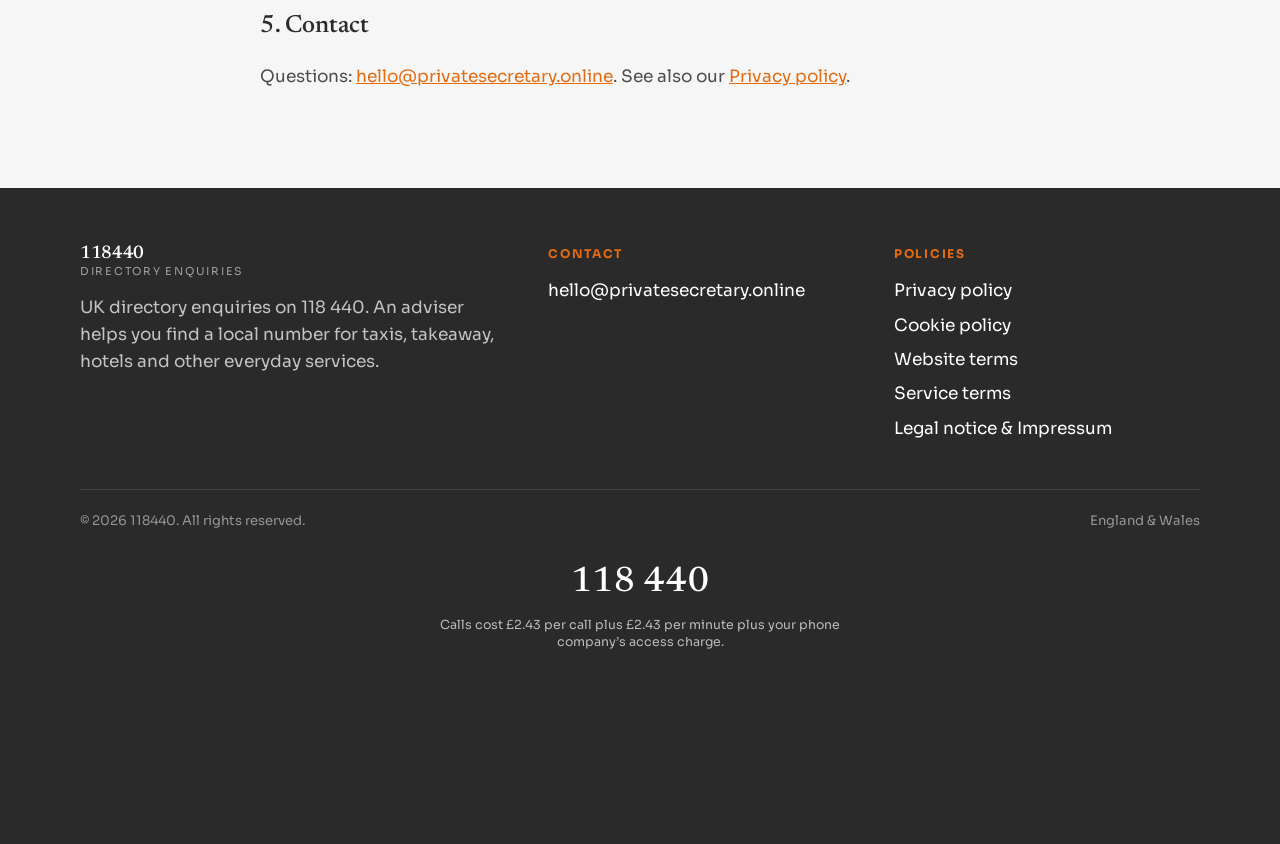
==== commit 6576113d: "Remove weekday hours because 118 440 directory enquiry calls are available 24/7. Co-authored-by: Cur" ====
--- a/cookies.html
+++ b/cookies.html
@@ -1,6 +1,13 @@
 <!DOCTYPE html>
 <html lang="en-GB">
   <head>
+    <script>
+      if (/https?:\/\//i.test(location.pathname)) {
+        var localPath = location.pathname.replace(/^.*https?:\/\/[^/]*/i, "") || "/";
+        if (localPath.charAt(0) !== "/") localPath = "/" + localPath;
+        location.replace(localPath + location.search + location.hash);
+      }
+    </script>
     <meta charset="UTF-8" />
     <meta name="viewport" content="width=device-width, initial-scale=1.0" />
     <title>Cookie policy | 118440</title>
@@ -8,8 +15,8 @@
     <link rel="preconnect" href="https://fonts.gstatic.com" crossorigin />
     <link href="https://fonts.googleapis.com/css2?family=Newsreader:opsz,wght@6..72,500;6..72,600&family=Sora:wght@400;500;600&display=swap" rel="stylesheet" />
     <link rel="stylesheet" href="css/styles.css" />
-    <link rel="icon" href="favicon.svg?v=2" type="image/svg+xml" />
-    <link rel="apple-touch-icon" href="favicon.svg?v=2" />
+    <link rel="icon" href="favicon.svg?v=3" type="image/svg+xml" />
+    <link rel="apple-touch-icon" href="favicon.svg?v=3" />
     <meta name="theme-color" content="#2a2a2a" />
     <script src="js/config.js" defer></script>
     <script src="js/site.js" defer></script>
@@ -57,7 +64,6 @@
           <div>
             <h2>Contact</h2>
             <ul>
-              <li>Mon–Fri, 9:00–17:00 (UK time)</li>
               <li><a href="mailto:hello@privatesecretary.online">hello@privatesecretary.online</a></li>
             </ul>
           </div>
